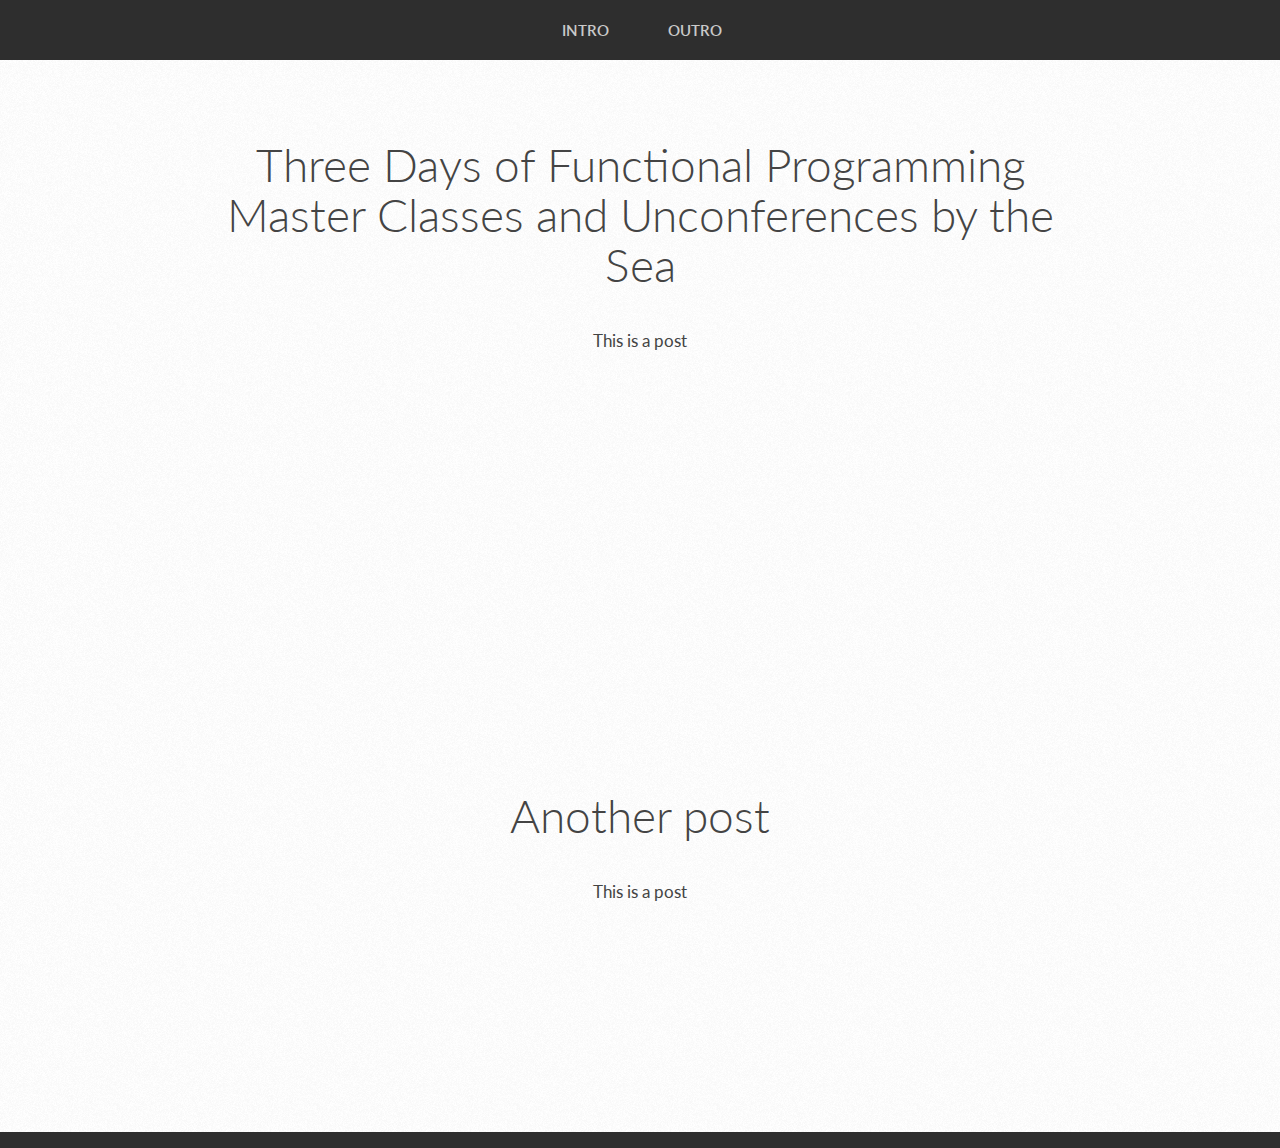
==== index.html @ 6eda54a6 "conversion to hakyll" ====
<!doctype html>
<!--[if lt IE 7]> <html class="no-js lt-ie9 lt-ie8 lt-ie7" lang="en"> <![endif]-->
<!--[if IE 7]>    <html class="no-js lt-ie9 lt-ie8" lang="en"> <![endif]-->
<!--[if IE 8]>    <html class="no-js lt-ie9" lang="en"> <![endif]-->
<!--[if gt IE 8]><!--> <html dir="ltr" lang="en"> <!--<![endif]-->
<head>
  <meta charset="utf-8">
  <meta name="viewport" content="width=device-width, initial-scale=1">
  <title>index</title>
  
  
  <link rel="stylesheet" href="css/base.css">
  <link rel="stylesheet" href="css/skeleton.css">
  <link rel="stylesheet" href="css/main.css">
  
  <link href="http://fonts.googleapis.com/css?family=Lato:400,300,700" rel="stylesheet" type="text/css">
  <link rel="stylesheet" href="//netdna.bootstrapcdn.com/font-awesome/4.2.0/css/font-awesome.min.css">
  

</head>
<body>
  <div id="main">

    <nav><ul>
        <li class="p-2016-05-16-intro"><a href="#2016-05-16-intro">Intro</a></li>
<li class="p-2016-05-16-outro"><a href="#2016-05-16-outro">Outro</a></li>

    </ul></nav>


    <div id="2016-05-16-intro" class="section p-2016-05-16-intro">
  
  
  <div class="container center">
    <h1 id="three-days-of-functional-programming-master-classes-and-unconferences-by-the-sea">Three Days of Functional Programming Master Classes and Unconferences by the Sea</h1>
<p>This is a post</p>
  </div>
</div>
<div id="2016-05-16-outro" class="section p-2016-05-16-outro">
  
  
  <div class="container center">
    <h1 id="another-post">Another post</h1>
<p>This is a post</p>
  </div>
</div>

    

    <div id="footer" class="section text-white">
      <div class="container">
      </div>
    </div>
  </div>


</body>

<script src="https://ajax.googleapis.com/ajax/libs/jquery/2.1.1/jquery.min.js"></script>
<script src="js/site.js"></script>
</html>
---- css/base.css ----
/*
* Skeleton V1.2
* Copyright 2011, Dave Gamache
* www.getskeleton.com
* Free to use under the MIT license.
* http://www.opensource.org/licenses/mit-license.php
* 6/20/2012
*/


/* Table of Content
==================================================
	#Reset & Basics
	#Basic Styles
	#Site Styles
	#Typography
	#Links
	#Lists
	#Images
	#Buttons
	#Forms
	#Misc */


/* #Reset & Basics (Inspired by E. Meyers)
================================================== */
	html, body, div, span, applet, object, iframe, h1, h2, h3, h4, h5, h6, p, blockquote, pre, a, abbr, acronym, address, big, cite, code, del, dfn, em, img, ins, kbd, q, s, samp, small, strike, strong, sub, sup, tt, var, b, u, i, center, dl, dt, dd, ol, ul, li, fieldset, form, label, legend, table, caption, tbody, tfoot, thead, tr, th, td, article, aside, canvas, details, embed, figure, figcaption, footer, header, hgroup, menu, nav, output, ruby, section, summary, time, mark, audio, video {
		margin: 0;
		padding: 0;
		border: 0;
		font-size: 100%;
		font: inherit;
		vertical-align: baseline; }
	article, aside, details, figcaption, figure, footer, header, hgroup, menu, nav, section {
		display: block; }
	body {
		line-height: 1; }
	ol, ul {
		list-style: none; }
	blockquote, q {
		quotes: none; }
	blockquote:before, blockquote:after,
	q:before, q:after {
		content: '';
		content: none; }
	table {
		border-collapse: collapse;
		border-spacing: 0; }


/* #Basic Styles
================================================== */
	body {
		background: #fff;
		font: 14px/21px "Lato", "HelveticaNeue-Light", Arial, sans-serif;
		color: #444;
		-webkit-font-smoothing: antialiased; /* Fix for webkit rendering */
		-webkit-text-size-adjust: 100%;
 }


/* #Typography
================================================== */
	h1, h2, h3, h4, h5, h6 {
		font-weight: 300; }
	h1 a, h2 a, h3 a, h4 a, h5 a, h6 a { font-weight: inherit; }
	h1 { font-size: 46px; line-height: 50px; margin-bottom: 14px;}
	h2 { font-size: 35px; line-height: 40px; margin-bottom: 10px; }
	h3 { font-size: 28px; line-height: 34px; margin-bottom: 8px; }
	h4 { font-size: 21px; line-height: 30px; margin-bottom: 4px; }
	h5 { font-size: 17px; line-height: 24px; }
	h6 { font-size: 14px; line-height: 21px; }
	.subheader { color: #777; }

	p { margin: 0 0 20px 0; }
	p img { margin: 0; }
	p.lead { font-size: 21px; line-height: 27px; color: #777;  }

	em { font-style: italic; }
	strong { font-weight: bold; }
	small { font-size: 80%; }

/*	Blockquotes  */
	blockquote, blockquote p { font-size: 17px; line-height: 24px; color: #777; font-style: italic; }
	blockquote { margin: 0 0 20px; padding: 9px 20px 0 19px; border-left: 1px solid #ddd; }
	blockquote cite { display: block; font-size: 12px; color: #555; }
	blockquote cite:before { content: "\2014 \0020"; }
	blockquote cite a, blockquote cite a:visited, blockquote cite a:visited { color: #555; }

	hr { border: solid #ddd; border-width: 1px 0 0; clear: both; margin: 10px 0 30px; height: 0; }


/* #Links
================================================== */
	a, a:visited { text-decoration: underline; outline: 0; }
	a:hover, a:focus { }
	p a, p a:visited { line-height: inherit; }


/* #Lists
================================================== */
	ul, ol { margin-bottom: 20px; }
	ul { list-style: none outside; }
	ol { list-style: decimal; }
	ul, ul.square { list-style: square outside; }
	ul ul, ul.circle { list-style: circle outside; }
	ul ul ul, ul.disc { list-style: disc outside; }
	ul ul li, ul ol li,
	ol ol li, ol ul li { margin-bottom: 6px; }
	li { line-height: 18px; margin-bottom: 12px; }
	ul.large li { line-height: 21px; }
	li p { line-height: 21px; }

/* #Images
================================================== */

	img.scale-with-grid {
		max-width: 100%;
		height: auto; }


/* #Buttons
================================================== */

	.button,
	button,
	input[type="submit"],
	input[type="reset"],
	input[type="button"] {
		background: #eee; /* Old browsers */
		background: #eee -moz-linear-gradient(top, rgba(255,255,255,.2) 0%, rgba(0,0,0,.2) 100%); /* FF3.6+ */
		background: #eee -webkit-gradient(linear, left top, left bottom, color-stop(0%,rgba(255,255,255,.2)), color-stop(100%,rgba(0,0,0,.2))); /* Chrome,Safari4+ */
		background: #eee -webkit-linear-gradient(top, rgba(255,255,255,.2) 0%,rgba(0,0,0,.2) 100%); /* Chrome10+,Safari5.1+ */
		background: #eee -o-linear-gradient(top, rgba(255,255,255,.2) 0%,rgba(0,0,0,.2) 100%); /* Opera11.10+ */
		background: #eee -ms-linear-gradient(top, rgba(255,255,255,.2) 0%,rgba(0,0,0,.2) 100%); /* IE10+ */
		background: #eee linear-gradient(top, rgba(255,255,255,.2) 0%,rgba(0,0,0,.2) 100%); /* W3C */
	  border: 1px solid #aaa;
	  border-top: 1px solid #ccc;
	  border-left: 1px solid #ccc;
	  -moz-border-radius: 3px;
	  -webkit-border-radius: 3px;
	  border-radius: 3px;
	  color: #444;
	  display: inline-block;
	  font-size: 11px;
	  font-weight: bold;
	  text-decoration: none;
	  text-shadow: 0 1px rgba(255, 255, 255, .75);
	  cursor: pointer;
	  margin-bottom: 20px;
	  line-height: normal;
	  padding: 8px 10px;
	  font-family: "HelveticaNeue", "Helvetica Neue", Helvetica, Arial, sans-serif; }

	.button:hover,
	button:hover,
	input[type="submit"]:hover,
	input[type="reset"]:hover,
	input[type="button"]:hover {
		color: #222;
		background: #ddd; /* Old browsers */
		background: #ddd -moz-linear-gradient(top, rgba(255,255,255,.3) 0%, rgba(0,0,0,.3) 100%); /* FF3.6+ */
		background: #ddd -webkit-gradient(linear, left top, left bottom, color-stop(0%,rgba(255,255,255,.3)), color-stop(100%,rgba(0,0,0,.3))); /* Chrome,Safari4+ */
		background: #ddd -webkit-linear-gradient(top, rgba(255,255,255,.3) 0%,rgba(0,0,0,.3) 100%); /* Chrome10+,Safari5.1+ */
		background: #ddd -o-linear-gradient(top, rgba(255,255,255,.3) 0%,rgba(0,0,0,.3) 100%); /* Opera11.10+ */
		background: #ddd -ms-linear-gradient(top, rgba(255,255,255,.3) 0%,rgba(0,0,0,.3) 100%); /* IE10+ */
		background: #ddd linear-gradient(top, rgba(255,255,255,.3) 0%,rgba(0,0,0,.3) 100%); /* W3C */
	  border: 1px solid #888;
	  border-top: 1px solid #aaa;
	  border-left: 1px solid #aaa; }

	.button:active,
	button:active,
	input[type="submit"]:active,
	input[type="reset"]:active,
	input[type="button"]:active {
		border: 1px solid #666;
		background: #ccc; /* Old browsers */
		background: #ccc -moz-linear-gradient(top, rgba(255,255,255,.35) 0%, rgba(10,10,10,.4) 100%); /* FF3.6+ */
		background: #ccc -webkit-gradient(linear, left top, left bottom, color-stop(0%,rgba(255,255,255,.35)), color-stop(100%,rgba(10,10,10,.4))); /* Chrome,Safari4+ */
		background: #ccc -webkit-linear-gradient(top, rgba(255,255,255,.35) 0%,rgba(10,10,10,.4) 100%); /* Chrome10+,Safari5.1+ */
		background: #ccc -o-linear-gradient(top, rgba(255,255,255,.35) 0%,rgba(10,10,10,.4) 100%); /* Opera11.10+ */
		background: #ccc -ms-linear-gradient(top, rgba(255,255,255,.35) 0%,rgba(10,10,10,.4) 100%); /* IE10+ */
		background: #ccc linear-gradient(top, rgba(255,255,255,.35) 0%,rgba(10,10,10,.4) 100%); /* W3C */ }

	.button.full-width,
	button.full-width,
	input[type="submit"].full-width,
	input[type="reset"].full-width,
	input[type="button"].full-width {
		width: 100%;
		padding-left: 0 !important;
		padding-right: 0 !important;
		text-align: center; }

	/* Fix for odd Mozilla border & padding issues */
	button::-moz-focus-inner,
	input::-moz-focus-inner {
    border: 0;
    padding: 0;
	}


/* #Forms
================================================== */

	form {
		margin-bottom: 20px; }
	fieldset {
		margin-bottom: 20px; }
	input[type="text"],
	input[type="password"],
	input[type="email"],
	textarea,
	select {
		border: 1px solid #ccc;
		padding: 6px 4px;
		outline: none;
		-moz-border-radius: 2px;
		-webkit-border-radius: 2px;
		border-radius: 2px;
		font: 13px "HelveticaNeue", "Helvetica Neue", Helvetica, Arial, sans-serif;
		color: #777;
		margin: 0;
		width: 210px;
		max-width: 100%;
		display: block;
		margin-bottom: 20px;
		background: #fff; }
	select {
		padding: 0; }
	input[type="text"]:focus,
	input[type="password"]:focus,
	input[type="email"]:focus,
	textarea:focus {
		border: 1px solid #aaa;
 		color: #444;
 		-moz-box-shadow: 0 0 3px rgba(0,0,0,.2);
		-webkit-box-shadow: 0 0 3px rgba(0,0,0,.2);
		box-shadow:  0 0 3px rgba(0,0,0,.2); }
	textarea {
		min-height: 60px; }
	label,
	legend {
		display: block;
		font-weight: bold;
		font-size: 13px;  }
	select {
		width: 220px; }
	input[type="checkbox"] {
		display: inline; }
	label span,
	legend span {
		font-weight: normal;
		font-size: 13px;
		color: #444; }

/* #Misc
================================================== */
	.remove-bottom { margin-bottom: 0 !important; }
	.half-bottom { margin-bottom: 10px !important; }
	.add-bottom { margin-bottom: 20px !important; }



  /* #Syntax highlighting
  ================================================== */


.highlighttable {
  color: #f8f8f2;
  table-layout: fixed;
  white-space: nowrap;
  width:90%;
}

.highlighttable pre, .highlighttable code { display:block; margin:0; padding:0; background: none; overflow:auto; word-wrap: normal; }

.highlight, .linenodiv {
  background-image: url([data-uri]);
  display:block;
  padding: 10px;
  margin-bottom:20px;
}
.linenodiv, .lineno { color: #ccc; }

td.linenos { width: 40px; }

.linenodiv {
  border-right: none;
  padding: 10px;
  text-align: right;
}
span.lineno {
  display: block;
  float: left;
  width: 40px;
  padding-right: 8px;
  text-align: right;
}


.hll { background-color: #49483e }
.c { color: #75715e } /* Comment */
.err { color: #960050; background-color: #1e0010 } /* Error */
.k { color: #66d9ef } /* Keyword */
.l { color: #ae81ff } /* Literal */
.n { color: #f8f8f2 } /* Name */
.o { color: #f92672 } /* Operator */
.p { color: #f8f8f2 } /* Punctuation */
.cm { color: #75715e } /* Comment.Multiline */
.cp { color: #75715e } /* Comment.Preproc */
.c1 { color: #75715e } /* Comment.Single */
.cs { color: #75715e } /* Comment.Special */
.ge { font-style: italic } /* Generic.Emph */
.gs { font-weight: bold } /* Generic.Strong */
.kc { color: #66d9ef } /* Keyword.Constant */
.kd { color: #66d9ef } /* Keyword.Declaration */
.kn { color: #f92672 } /* Keyword.Namespace */
.kp { color: #66d9ef } /* Keyword.Pseudo */
.kr { color: #66d9ef } /* Keyword.Reserved */
.kt { color: #66d9ef } /* Keyword.Type */
.ld { color: #e6db74 } /* Literal.Date */
.m { color: #ae81ff } /* Literal.Number */
.s { color: #e6db74 } /* Literal.String */
.na { color: #a6e22e } /* Name.Attribute */
.nb { color: #f8f8f2 } /* Name.Builtin */
.nc { color: #a6e22e } /* Name.Class */
.no { color: #66d9ef } /* Name.Constant */
.nd { color: #a6e22e } /* Name.Decorator */
.ni { color: #f8f8f2 } /* Name.Entity */
.ne { color: #a6e22e } /* Name.Exception */
.nf { color: #a6e22e } /* Name.Function */
.nl { color: #f8f8f2 } /* Name.Label */
.nn { color: #f8f8f2 } /* Name.Namespace */
.nx { color: #a6e22e } /* Name.Other */
.py { color: #f8f8f2 } /* Name.Property */
.nt { color: #f92672 } /* Name.Tag */
.nv { color: #f8f8f2 } /* Name.Variable */
.ow { color: #f92672 } /* Operator.Word */
.w { color: #f8f8f2 } /* Text.Whitespace */
.mf { color: #ae81ff } /* Literal.Number.Float */
.mh { color: #ae81ff } /* Literal.Number.Hex */
.mi { color: #ae81ff } /* Literal.Number.Integer */
.mo { color: #ae81ff } /* Literal.Number.Oct */
.sb { color: #e6db74 } /* Literal.String.Backtick */
.sc { color: #e6db74 } /* Literal.String.Char */
.sd { color: #e6db74 } /* Literal.String.Doc */
.s2 { color: #e6db74 } /* Literal.String.Double */
.se { color: #ae81ff } /* Literal.String.Escape */
.sh { color: #e6db74 } /* Literal.String.Heredoc */
.si { color: #e6db74 } /* Literal.String.Interpol */
.sx { color: #e6db74 } /* Literal.String.Other */
.sr { color: #e6db74 } /* Literal.String.Regex */
.s1 { color: #e6db74 } /* Literal.String.Single */
.ss { color: #e6db74 } /* Literal.String.Symbol */
.bp { color: #f8f8f2 } /* Name.Builtin.Pseudo */
.vc { color: #f8f8f2 } /* Name.Variable.Class */
.vg { color: #f8f8f2 } /* Name.Variable.Global */
.vi { color: #f8f8f2 } /* Name.Variable.Instance */
.il { color: #ae81ff } /* Literal.Number.Integer.Long */

.gh { } /* Generic Heading & Diff Header */
.gu { color: #75715e; } /* Generic.Subheading & Diff Unified/Comment? */
.gd { color: #f92672; } /* Generic.Deleted & Diff Deleted */
.gi { color: #a6e22e; } /* Generic.Inserted & Diff Inserted */
---- css/skeleton.css ----
/* -----------------------------------*/
/* ----- 960px wide fancy grid! ----- */
/* -----------------------------------*/

/* by tim o'brien, t413.com
 * based on getskeleton.com
 */


/* ----- base grid----- */

.container               { position: relative; width: 960px; margin: 0 auto; padding: 0; }
.container .column       { float: left; display: inline; margin-left: 10px; margin-right: 10px; }
.row                     { margin-bottom: 20px; }

.container .small.column { width: 300px; }
.container .half.column  { width: 460px; }
.container .big.column   { width: 620px; }
.container .full.column  { width: 940px; }


/* ----- Tablet (Portrait) -- 768px ----- */
  @media only screen and (min-width: 768px) and (max-width: 959px) {
    .container               { width: 768px; }

    .container .small.column { width: 236px; }
    .container .half.column  { width: 364px; }
    .container .big.column   { width: 488px; }
    .container .full.column  { width: 748px; }
  }


/* ----- Mobile (Portrait) ----- */
  @media only screen and (max-width: 767px) {
    .container                { width:  96%; }
    .container .column        { margin:  1%; }

    .container .small.column { width: 48%; }
    .container .half.column  { width: 48%; }
    .container .big.column   { width: 98%; }
    .container .full.column  { width: 98%; }
  }


/* ----- Mobile (Landscape) -- 480px ----- */
  @media only screen and (min-width: 480px) and (max-width: 767px) {
    .container                { width:  92%; }
    .container .column        { margin:  2%; }

    .container .small.column { width: 46%; }
    .container .half.column  { width: 46%; }
    .container .big.column   { width: 96%; }
    .container .full.column  { width: 96%; }
  }



/* ----- Clearing ----- */

  /* Self Clearing Goodness */
  .container:after { content: "\0020"; display: block; height: 0; clear: both; visibility: hidden; }

  /* Use clearfix class on parent to clear nested columns,
  or wrap each row of columns in a <div class="row"> */
  .clearfix:before,
  .clearfix:after,
  .row:before,
  .row:after {
    content: '\0020';
    display: block;
    overflow: hidden;
    visibility: hidden;
    width: 0;
    height: 0; }
  .row:after,
  .clearfix:after {
    clear: both; }
  .row,
  .clearfix {
    zoom: 1; }

  /* You can also use a <br class="clear" /> to clear columns */
  .clear {
    clear: both;
    display: block;
    overflow: hidden;
    visibility: hidden;
    width: 0;
    height: 0;
  }
---- css/main.css ----
html { box-sizing: border-box; }
*, *:before, *:after { box-sizing: inherit; }

/* ---------------------------*/
/* ----- Special Styles ----- */
/* ---------------------------*/

/* ----- colors (autogenerated from _config.yml)----- */

{% for c in site.colors %}
.border-{{c[0]}} { border-color: {{ c[1] }} !important; }
.text-{{c[0]}}   { color: {{ c[1] }}; }
.text-{{c[0]}} a { color: {{ c[1] }}; }
.bg-{{c[0]}}     { background-color: {{ c[1] }} !important; }
{% endfor %}

/* ----- per-post colors! ----- */
{% for node in site.posts %}
  {% capture id %}{{ node.id | remove:'/' | downcase }}{% endcapture %}
  {% capture bg %}{% if site.colors[node.bg] %}{{ site.colors[node.bg] }}{% else %}{{ node.bg }}{% endif %}{% endcapture %}
  {% capture fg %}{% if site.colors[node.color] %}{{ site.colors[node.color] }}{% else %}{{ node.color }}{% endif %}{% endcapture %}
  nav .p-{{id}} { border-color: {{ bg }}; }
  #{{id}} { background-color: {{ bg }} !important; color: {{ fg }}; }
  #{{id}} a { color: {{ fg }}; }
  #{{id}} .sectiondivider { color: {{ bg }}; }
{% endfor %}


/* ----- code, syntax highlighting, etc ----- */

code, pre { font-family: Monaco, Menlo, Consolas, "Courier New", monospace; }

/* spesifically inline code */
code {
  background: rgba(255,255,255,0.2);
  display: inline;
  word-wrap: break-word;
}

/* block code */
pre code { background: none; display: block; }
pre {
  display: block;
  margin: 20px 5%;
  padding: 4px 8px;
  background: rgba(255,255,255,0.1);
  word-wrap: break-word;
}

.highlighttable { margin:20px 5%; }


/* ----- base elements ----- */

img {
  max-width:100%!important;
  height:auto;
  vertical-align:middle;
}

hr {
  margin:60px auto;
  width:50%;
  border-color: {{ site.colors.black }};
}

.container { word-wrap: break-word; }
.center { text-align: center; }
.left, .container .left { text-align: left; }

.container h1, .container h2, .container h3, .container h4 {
  margin-bottom: 20px;
  text-align: center;
  padding: 0 4%;
}
.container p, .container ol, .container ul {
  font-size: 17px;
  padding: 0 5%;
}
.container ol, .container ul { padding: 0 8%; }
.container p:first-of-type {
    margin-top: 40px;
}

/* keep embedded videos fluid! */
.icontain {
  position: relative;
  height: 0;
  overflow: hidden;
  padding-bottom: 56.25%; /* keep 16x9 Aspect Ratio */
}
.i4x3 { padding-bottom: 75.00%; } /* keep 4x3 Aspect Ratio */
.icontain iframe {
  position: absolute;
  top:0;
  left: 0;
  width: 100%;
  height: 100%;
}

.inlineblock {
  display:-moz-inline-stack;
  display:inline-block;
  zoom:1;
  *display:inline;
}

/* ---------------------------*/
/* ----- Main Structure ----- */
/* ---------------------------*/

/* ----- top menu ----- */

{% assign navborder = 3 %}
{% assign navborder_active = 6 %}

nav {
  font-size:15px;
  width:100%;
  position:fixed;
  z-index:100;
  top:0;
  left:0;
  background:#2e2e2e;
}

nav ul {
  list-style:none;
  text-align:center;
  padding:0;
  margin:0;
  letter-spacing:-4px;
}

nav ul li {
  display:inline-block;
  border-top:{{navborder}}px solid;
  padding: {{navborder}}px 0;
  *display:inline;
  zoom:1;
  line-height:normal;
  letter-spacing:normal;
  text-transform:uppercase;
  min-width:110px;
  line-height:60px;
  margin:0;
}

nav ul li a, nav ul li a:visited {
  display:block;
  color:#fff;
  text-decoration:none;
  font-weight:600;
  opacity:.75;
}

nav ul li a:hover {
  opacity:1
}
nav ul li:hover, nav ul li.active {
  border-top-width: {{navborder_active}}px;
  padding-top: 0;
}


/* ----- sections/articles ----- */

.section {
  position:relative;
  display:block;
  width:100%;
  min-height:300px;
  padding:210px 0;
  background:url(/img/bgnoise.png);
  /* generated noise from noisetexturegenerator.com */
}

.section:first-of-type {
    padding-top: 140px;
}


#footer {
  padding: 8px 0;
  min-height:0;
  text-align:center;
  background-color:#2e2e2e;
  background-image:none;
}
#footer .container p { font-size:13px; margin:0; }

.subtlecircle {
  text-align:center;
  z-index:3;
  border-radius:50%;
  -moz-border-radius:50%;
  -webkit-border-radius:50%;
  box-shadow: 0px 1px 15px rgba(0,0,0,0.05);
  background:url([data-uri]);
}

.sectiondivider {
  width:270px;
  height:270px;
  padding:15px;
  position:absolute;
  top:-135px;
  left:50%;
  margin-left:-135px;
}

.sectiondivider img {
  width:200px;
  height:240px;
  position: static;
  margin-top: -20px;
}

.sectiondivider .fa-stack {
  font-size: 130px;
  position: static;
  margin-top: -8px;
}
.sectiondivider .fa-circle { color: #fff; }

.sectiondivider h5 {
  font-size:15px;
  font-weight:700;
  text-transform:uppercase;
  position:absolute;
  bottom:50px;
  left:auto;
  text-align:center;
  display:block;
  z-index:6;
  width:240px;
}

.sectiondivider.imaged {
  text-shadow: 1px 1px 3px #333;
}


.columned {
  -webkit-column-count: 3;
  -moz-column-count:    3;
  column-count:         3;

  -webkit-column-gap: 40px;
  -moz-column-gap:    40px;
  column-gap:         40px;

  -webkit-column-rule: 1px outset rgba(255,255,255,0.5);
  -moz-column-rule:    1px outset rgba(255,255,255,0.5);
  column-rule:         1px outset rgba(255,255,255,0.5);
}
.longlist { font-size: 14px !important; }
.longlist li { margin-bottom: 3px; }



/* ----- fork on github banner ----- */
#forkongithub a {
  color:#fff;
  text-decoration:none;
  font-family:arial,sans-serif;
  text-align:center;
  font-weight:700;
  font-size:1rem;
  line-height:2rem;
  position:relative;
  transition:.5s;
  padding:5px 40px;
}
#forkongithub a::before, #forkongithub a::after {
  content:""; width:100%; display:block; position:absolute;
  top:1px; left:0; height:1px; background:#fff;
}
#forkongithub a::after { bottom:1px; top:auto; }
@media screen and (min-width:800px) {
  #forkongithub {
    position:fixed;
    display:block;
    top:0;
    right:0;
    width:200px;
    overflow:hidden;
    height:200px;
    z-index:9999;
  }
  #forkongithub a {
    width:200px;
    position:absolute;
    top:60px;
    right:-60px;
    transform:rotate(45deg);
    -webkit-transform:rotate(45deg);
    -ms-transform:rotate(45deg);
    -moz-transform:rotate(45deg);
    -o-transform:rotate(45deg);
    box-shadow:4px 4px 10px rgba(0,0,0,0.8);
    box-sizing: content-box;
  }
}



/* mid size (tablets, landscapes) */
@media only screen and (max-width: 679px) {
  nav { font-size:11px; }
  nav ul li {
    min-width:60px;
    line-height:40px;
  }
}

/* tiny size (phones) */
@media only screen and (max-width: 380px) {
  nav ul li { min-width:90px; line-height:20px; }
}

/* anything not desktop */
@media only screen and (max-width: 767px) {
	.container h1 { font-size: 30px; }
	.container h2 { font-size: 24px; }
	.container h3 { font-size: 20px; }
	.container h4 { font-size: 18px; }


  .section { padding:130px 0; }
  .sectiondivider {
    width:200px;
    height:200px;
    padding:15px;
    top:-100px;
    margin-left:-100px;
  }
  .sectiondivider img {
    width:150px;
    height:180px;
  }
  .sectiondivider .fa-stack {
    font-size: 100px;
    margin-top: -14px;
  }
  .sectiondivider h5 {
    font-size:15px;
    bottom:30px;
    width:170px
  }

  .columned {
    -webkit-column-count: 2;
    -moz-column-count:    2;
    column-count:         2;
  }
}
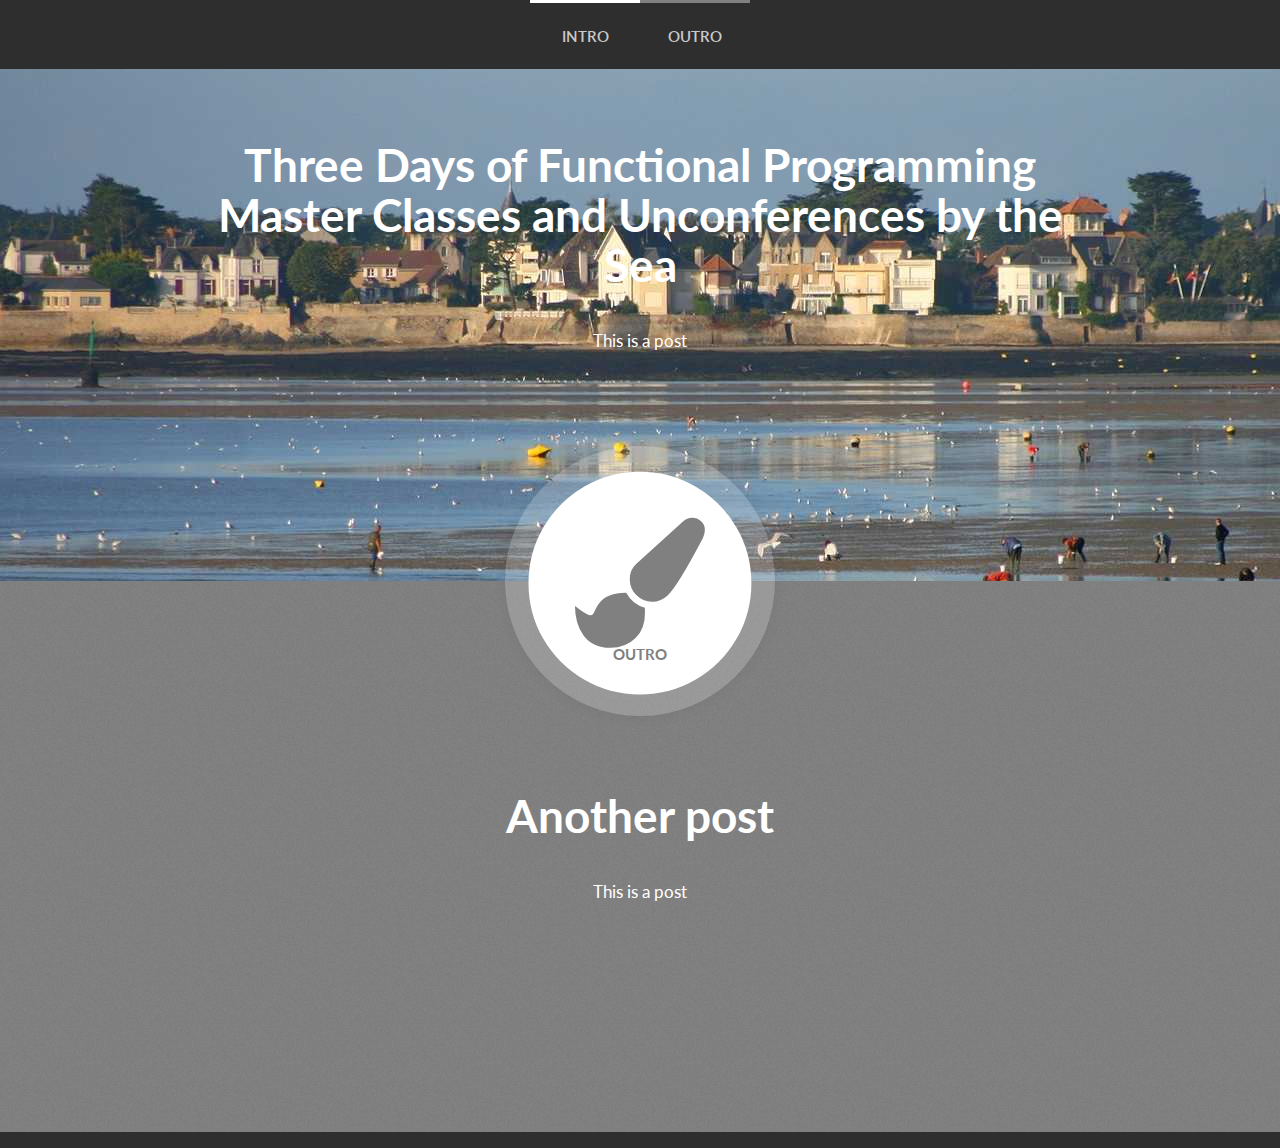
==== commit 91b1b082: "update site" ====
--- a/index.html
+++ b/index.html
@@ -22,13 +22,13 @@
   <div id="main">
 
     <nav><ul>
-        <li class="p-2016-05-16-intro"><a href="#2016-05-16-intro">Intro</a></li>
-<li class="p-2016-05-16-outro"><a href="#2016-05-16-outro">Outro</a></li>
+        <li class="p-post-2016-05-16-intro"><a href="#post-2016-05-16-intro">Intro</a></li>
+<li class="p-post-2016-05-16-outro"><a href="#post-2016-05-16-outro">Outro</a></li>
 
     </ul></nav>
 
 
-    <div id="2016-05-16-intro" class="section p-2016-05-16-intro">
+    <div id="post-2016-05-16-intro" class="section p-post-2016-05-16-intro">
   
   
   <div class="container center">
@@ -36,8 +36,17 @@
 <p>This is a post</p>
   </div>
 </div>
-<div id="2016-05-16-outro" class="section p-2016-05-16-outro">
+<div id="post-2016-05-16-outro" class="section p-post-2016-05-16-outro">
   
+  
+  <div class="subtlecircle sectiondivider faicon">
+    <span class="fa-stack">
+      <i class="fa fa-circle fa-stack-2x"></i>
+      <i class="fa fa-paint-brush fa-stack-1x"></i>
+    </span>
+    
+    <h5 class="icon-title">Outro</h5>
+  </div>
   
   <div class="container center">
     <h1 id="another-post">Another post</h1>
--- a/css/main.css
+++ b/css/main.css
@@ -5,25 +5,19 @@
 /* ----- Special Styles ----- */
 /* ---------------------------*/
 
-/* ----- colors (autogenerated from _config.yml)----- */
-
-{% for c in site.colors %}
-.border-{{c[0]}} { border-color: {{ c[1] }} !important; }
-.text-{{c[0]}}   { color: {{ c[1] }}; }
-.text-{{c[0]}} a { color: {{ c[1] }}; }
-.bg-{{c[0]}}     { background-color: {{ c[1] }} !important; }
-{% endfor %}
 
 /* ----- per-post colors! ----- */
-{% for node in site.posts %}
-  {% capture id %}{{ node.id | remove:'/' | downcase }}{% endcapture %}
-  {% capture bg %}{% if site.colors[node.bg] %}{{ site.colors[node.bg] }}{% else %}{{ node.bg }}{% endif %}{% endcapture %}
-  {% capture fg %}{% if site.colors[node.color] %}{{ site.colors[node.color] }}{% else %}{{ node.color }}{% endif %}{% endcapture %}
-  nav .p-{{id}} { border-color: {{ bg }}; }
-  #{{id}} { background-color: {{ bg }} !important; color: {{ fg }}; }
-  #{{id}} a { color: {{ fg }}; }
-  #{{id}} .sectiondivider { color: {{ bg }}; }
-{% endfor %}
+
+nav .p-post-2016-05-16-intro { border-color: white; }
+#post-2016-05-16-intro {  background: url(/img/la-baule.jpg) !important; color: white; }
+#post-2016-05-16-intro a { color: white; }
+#post-2016-05-16-intro .sectiondivider { color: white; }
+
+nav .p-post-2016-05-16-outro { border-color: gray; }
+#post-2016-05-16-outro { background-color: gray !important; color: white; }
+#post-2016-05-16-outro a { color: white; }
+#post-2016-05-16-outro .sectiondivider { color: gray; }
+
 
 
 /* ----- code, syntax highlighting, etc ----- */
@@ -61,7 +55,7 @@
 hr {
   margin:60px auto;
   width:50%;
-  border-color: {{ site.colors.black }};
+  border-color: black;
 }
 
 .container { word-wrap: break-word; }
@@ -71,6 +65,7 @@
 .container h1, .container h2, .container h3, .container h4 {
   margin-bottom: 20px;
   text-align: center;
+  font-weight: bold;
   padding: 0 4%;
 }
 .container p, .container ol, .container ul {
@@ -110,9 +105,6 @@
 /* ---------------------------*/
 
 /* ----- top menu ----- */
-
-{% assign navborder = 3 %}
-{% assign navborder_active = 6 %}
 
 nav {
   font-size:15px;
@@ -134,8 +126,8 @@
 
 nav ul li {
   display:inline-block;
-  border-top:{{navborder}}px solid;
-  padding: {{navborder}}px 0;
+  border-top:3px solid;
+  padding: 3px 0;
   *display:inline;
   zoom:1;
   line-height:normal;
@@ -158,7 +150,7 @@
   opacity:1
 }
 nav ul li:hover, nav ul li.active {
-  border-top-width: {{navborder_active}}px;
+  border-top-width: 6px;
   padding-top: 0;
 }
 
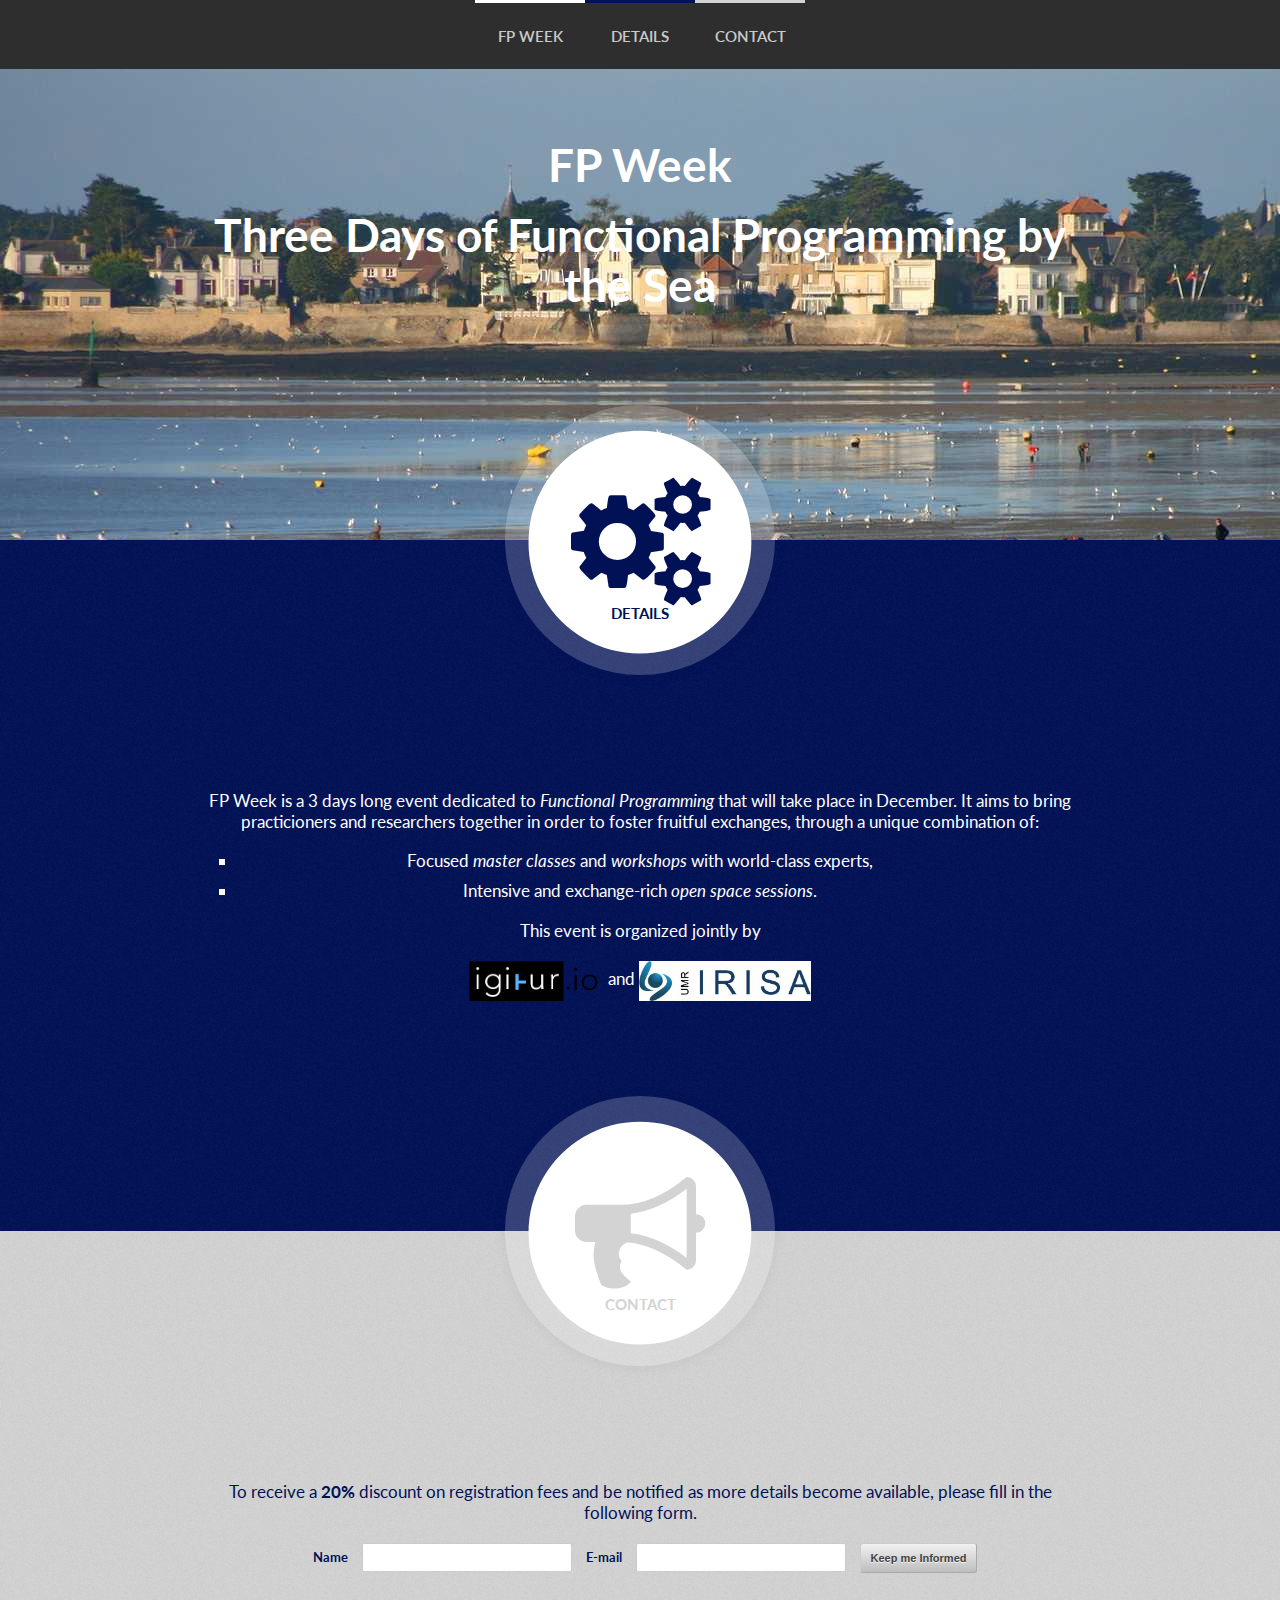
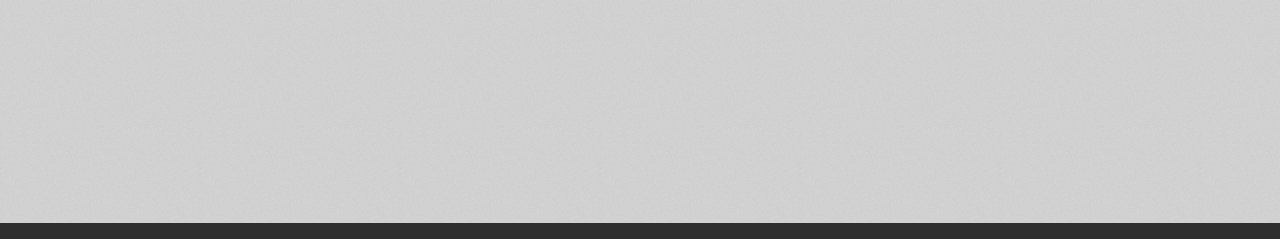
==== commit bad156eb: "added contact form" ====
--- a/index.html
+++ b/index.html
@@ -22,8 +22,9 @@
   <div id="main">
 
     <nav><ul>
-        <li class="p-post-2016-05-16-intro"><a href="#post-2016-05-16-intro">Intro</a></li>
-<li class="p-post-2016-05-16-outro"><a href="#post-2016-05-16-outro">Outro</a></li>
+        <li class="p-post-2016-05-16-intro"><a href="#post-2016-05-16-intro">FP Week</a></li>
+<li class="p-post-2016-05-16-outro"><a href="#post-2016-05-16-outro">Details</a></li>
+<li class="p-post-2016-05-17-contact"><a href="#post-2016-05-17-contact">Contact</a></li>
 
     </ul></nav>
 
@@ -32,8 +33,8 @@
   
   
   <div class="container center">
-    <h1 id="three-days-of-functional-programming-master-classes-and-unconferences-by-the-sea">Three Days of Functional Programming Master Classes and Unconferences by the Sea</h1>
-<p>This is a post</p>
+    <h1 id="fp-week">FP Week</h1>
+<h1 id="three-days-of-functional-programming-by-the-sea">Three Days of Functional Programming by the Sea</h1>
   </div>
 </div>
 <div id="post-2016-05-16-outro" class="section p-post-2016-05-16-outro">
@@ -42,15 +43,41 @@
   <div class="subtlecircle sectiondivider faicon">
     <span class="fa-stack">
       <i class="fa fa-circle fa-stack-2x"></i>
-      <i class="fa fa-paint-brush fa-stack-1x"></i>
+      <i class="fa fa-cogs fa-stack-1x"></i>
     </span>
     
-    <h5 class="icon-title">Outro</h5>
+    <h5 class="icon-title">Details</h5>
   </div>
   
   <div class="container center">
-    <h1 id="another-post">Another post</h1>
-<p>This is a post</p>
+    <p>FP Week is a 3 days long event dedicated to <em>Functional Programming</em> that will take place in December. It aims to bring practicioners and researchers together in order to foster fruitful exchanges, through a unique combination of:</p>
+<ul>
+<li>Focused <em>master classes</em> and <em>workshops</em> with world-class experts,</li>
+<li>Intensive and exchange-rich <em>open space sessions</em>.</li>
+</ul>
+<p>This event is organized jointly by</p>
+<p><img src="./img/logo-igitur.png" class="logo" height="40" /> and <img src="./img/logo-irisa.png" class="logo" height="40" /></p>
+  </div>
+</div>
+<div id="post-2016-05-17-contact" class="section p-post-2016-05-17-contact">
+  
+  
+  <div class="subtlecircle sectiondivider faicon">
+    <span class="fa-stack">
+      <i class="fa fa-circle fa-stack-2x"></i>
+      <i class="fa fa-bullhorn fa-stack-1x"></i>
+    </span>
+    
+    <h5 class="icon-title">Contact</h5>
+  </div>
+  
+  <div class="container center">
+    <p>To receive a <strong>20%</strong> discount on registration fees and be notified as more details become available, please fill in the following form.</p>
+<div id="contact-form">
+<form action="https://formspree.io/arnaud@fpday.org" method="POST">
+<label for="name"> Name</label> <input type="text" name="name" id="name"> <label for="_replyto"> E-mail</label> <input type="email" name="_replyto" id="_replyto"> <input type="submit" value="Keep me Informed">
+</form>
+</div>
   </div>
 </div>
 
--- a/css/main.css
+++ b/css/main.css
@@ -9,15 +9,19 @@
 /* ----- per-post colors! ----- */
 
 nav .p-post-2016-05-16-intro { border-color: white; }
-#post-2016-05-16-intro {  background: url(/img/la-baule.jpg) !important; color: white; }
+#post-2016-05-16-intro {  background: url(la-baule.jpg) !important; color: white; }
 #post-2016-05-16-intro a { color: white; }
 #post-2016-05-16-intro .sectiondivider { color: white; }
 
-nav .p-post-2016-05-16-outro { border-color: gray; }
-#post-2016-05-16-outro { background-color: gray !important; color: white; }
+nav .p-post-2016-05-16-outro { border-color: #001156; }
+#post-2016-05-16-outro { background-color: #001156 !important; color: white; }
 #post-2016-05-16-outro a { color: white; }
-#post-2016-05-16-outro .sectiondivider { color: gray; }
-
+#post-2016-05-16-outro .sectiondivider { color: #001156; }
+
+nav .p-post-2016-05-17-contact { border-color: lightgray; }
+#post-2016-05-17-contact { background-color: lightgray !important; color: #001156; }
+#post-2016-05-17-contact a { color: #001156; }
+#post-2016-05-17-contact .sectiondivider { color: lightgray; }
 
 
 /* ----- code, syntax highlighting, etc ----- */
@@ -47,8 +51,7 @@
 /* ----- base elements ----- */
 
 img {
-  max-width:100%!important;
-  height:auto;
+  max-width:100%;
   vertical-align:middle;
 }
 
@@ -249,6 +252,22 @@
 .longlist { font-size: 14px !important; }
 .longlist li { margin-bottom: 3px; }
 
+#contact-form label {
+    display: inline-block;
+    margin-left: 10px;
+    text-align: right;
+}
+
+#contact-form input {
+    display: inline-block;
+    margin-left: 10px;
+    vertical-align: center;
+}
+
+#contact-form textarea {
+    display: inline-block;
+    vertical-align: top;
+}
 
 
 /* ----- fork on github banner ----- */
